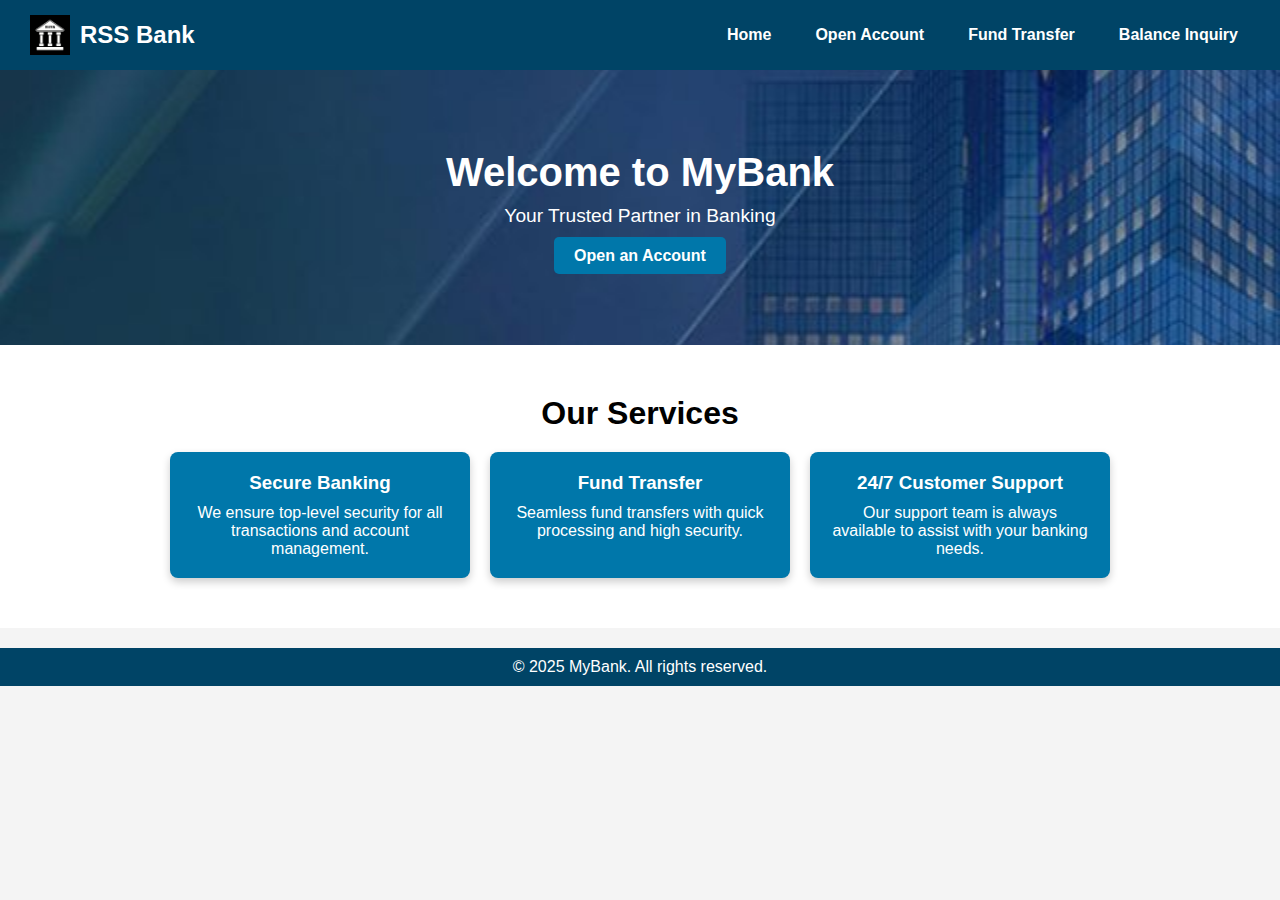
==== frontend/index.html @ 57e33e90 "first commit" ====
<!DOCTYPE html>
<html lang="en">
<head>
    <meta charset="UTF-8">
    <meta name="viewport" content="width=device-width, initial-scale=1.0">
    <title>RSS Bank - Home</title>
    <link rel="stylesheet" href="/frontend/style.css">
</head>
<body>

    <!-- Navbar -->
    <div id="navbar"></div>

    <!-- Hero Section -->
    <section class="hero">
        <h1>Welcome to MyBank</h1>
        <p>Your Trusted Partner in Banking</p>
        <a href="/frontend/openacc.html" class="btn">Open an Account</a>
    </section>

    <!-- Bank Services -->
    <section class="services">
        <h2>Our Services</h2>
        <div class="service-container">
            <div class="service-card">
                <h3>Secure Banking</h3>
                <p>We ensure top-level security for all transactions and account management.</p>
            </div>
            <div class="service-card">
                <h3>Fund Transfer</h3>
                <p>Seamless fund transfers with quick processing and high security.</p>
            </div>
            <div class="service-card">
                <h3>24/7 Customer Support</h3>
                <p>Our support team is always available to assist with your banking needs.</p>
            </div>
        </div>
    </section>

    <!-- Footer -->
    <footer>
        <p>&copy; 2025 MyBank. All rights reserved.</p>
    </footer>

    <script>
        // Load Navbar
        fetch("navbar.html")
            .then(response => response.text())
            .then(data => document.getElementById("navbar").innerHTML = data);
    </script>

</body>
</html>
---- frontend/style.css ----
/* Global Styles */
body {
    font-family: 'Arial', sans-serif;
    margin: 0;
    padding: 0;
    background-color: #f4f4f4;
}
input, button {
    margin: 5px;
    padding: 8px;
}
* {
    margin: 0;
    padding: 0;
    box-sizing: border-box;
    font-family: 'Arial', sans-serif;
}

.navbar {
    display: flex;
    justify-content: space-between;
    align-items: center;
    background-color: #004466; /* Professional Blue */
    padding: 15px 30px;
    color: white;
}

.nav-logo {
    display: flex;
    align-items: center;
}

.nav-logo img {
    width: 40px;
    height: 40px;
    margin-right: 10px;
}

.nav-logo span {
    font-size: 1.5rem;
    font-weight: bold;
}

.nav-links {
    list-style: none;
    display: flex;
}

.nav-links li {
    margin-left: 20px;
}

.nav-links a {
    text-decoration: none;
    color: white;
    font-size: 1rem;
    font-weight: bold;
    padding: 8px 12px;
    transition: 0.3s ease;
}

.nav-links a:hover {
    background-color: #0077aa; /* Lighter Blue */
    border-radius: 5px;
}


/* Hero Section */
.hero {
    text-align: center;
    padding: 80px 20px;
    background: url('/frontend/img/bg.jpg') no-repeat center center/cover;
    color: white;
}

.hero h1 {
    font-size: 2.5rem;
    margin-bottom: 10px;
}

.hero p {
    font-size: 1.2rem;
    margin-bottom: 20px;
}

.btn {
    background-color: #0077aa;
    color: white;
    padding: 10px 20px;
    text-decoration: none;
    font-weight: bold;
    border-radius: 5px;
    transition:  0.3s;
}

.btn:hover {
    background-color: #005577;
}

/* Services Section */
.services {
    text-align: center;
    padding: 50px 20px;
    background: white;
}

.services h2 {
    font-size: 2rem;
    margin-bottom: 20px;
}

.service-container {
    display: flex;
    justify-content: center;
    gap: 20px;
    flex-wrap: wrap;
}

.service-card {
    background: #0077aa;
    color: white;
    padding: 20px;
    width: 300px;
    border-radius: 8px;
    box-shadow: 0 4px 8px rgba(0, 0, 0, 0.2);
}

.service-card h3 {
    margin-bottom: 10px;
}

/* Footer */
footer {
    text-align: center;
    padding: 10px;
    background: #004466;
    color: white;
    margin-top: 20px;
}
/* Form Container */
.form-container {
    max-width: 700px;
    margin: 40px auto;
    padding: 20px;
    background: white;
    box-shadow: 0 4px 8px rgba(0, 0, 0, 0.2);
    border-radius: 10px;
    text-align: center;
}

.form-container h2,.fundcontainer h2,.balcontainer h2 {
    color: #0077aa;
}

.form-container p,.fundcontainer p,.balcontainer p {
    font-size: 14px;
    color: #555;
}

/* Form Elements open account*/
.openaccform {
    display: flex;
    flex-direction: column;
    gap: 10px;
}

.openaccform  label {
    text-align: left;
    font-weight: bold;
    margin-top: 15px;
}

.openaccform input {
    width: 100%;
    padding: 8px;
    border: 1px solid #ccc;
    border-radius: 5px;
    font-size: 16px;
}

.openaccform button {
    background-color: #0077aa;
    color: white;
    padding: 10px;
    font-size: 16px;
    border: none;
    border-radius: 5px;
    cursor: pointer;
    transition: 0.3s;
}

.openaccform button:hover {
    background-color: #005577;
}

/* Result Box */
.result-box {
    margin-top: 20px;
    padding: 10px;
    background: #eef;
    border-left: 5px solid #0077aa;
    display: none;
    width: 100%;
   
}
.success-message {
    background: #e6ffe6;
    width: 100%;
    border-left: 5px solid #28a745;
    padding: 10px;
    color: #155724;
    font-weight: bold;
    margin-left: 5px;
}

.error-message {
    background: #ffe6e6;
    border-left: 5px solid #d9534f;
    padding: 10px;
    color: #721c24;
    width: 100%;

}

/*fund transfer*/
.fundcontainer {
    max-width: 700px;
    margin: 40px auto;
    padding: 20px;
    background: white;
    box-shadow: 0 4px 8px rgba(0, 0, 0, 0.2);
    border-radius: 10px;
    text-align: center;}

.fundcontainer h2 {
    color: #0077aa;
}

.fundcontainer p {
    font-size: 14px;
    color: #555;
}

.fundcontainer label {
    display: block;
    font-weight: bold;
    margin-top: 10px;
    text-align: left;
    margin-left: 5px;
}

.fundcontainer input {
    width: 100%;
    padding: 10px;
    margin-bottom: 15px;
    border: 1px solid #ccc;
    border-radius: 5px;
    box-sizing: border-box;
}

.fundcontainer button {
    width: 100%;
    padding: 12px;
    background-color: #0077aa;
    color: white;
    border: none;
    border-radius: 5px;
    font-size: 16px;
    cursor: pointer;
}

.fundcontainer button:hover {
    background-color: #005f87;
}



/*balance enquiry*/
.balcontainer {
    max-width: 700px;
    margin: 50px auto;
    padding: 20px;
    background: white;
    box-shadow: 0 4px 8px rgba(0, 0, 0, 0.2);
    border-radius: 10px;
    text-align: center;
}
.balcontainer button {
    background-color: #0077aa;
    color: white;
    padding: 10px 15px;
    border: none;
    border-radius: 5px;
    cursor: pointer;
}
.balcontainer button:hover{
    background-color: #005577;
}
.balcontainer input{
    margin-top: 20px;
}
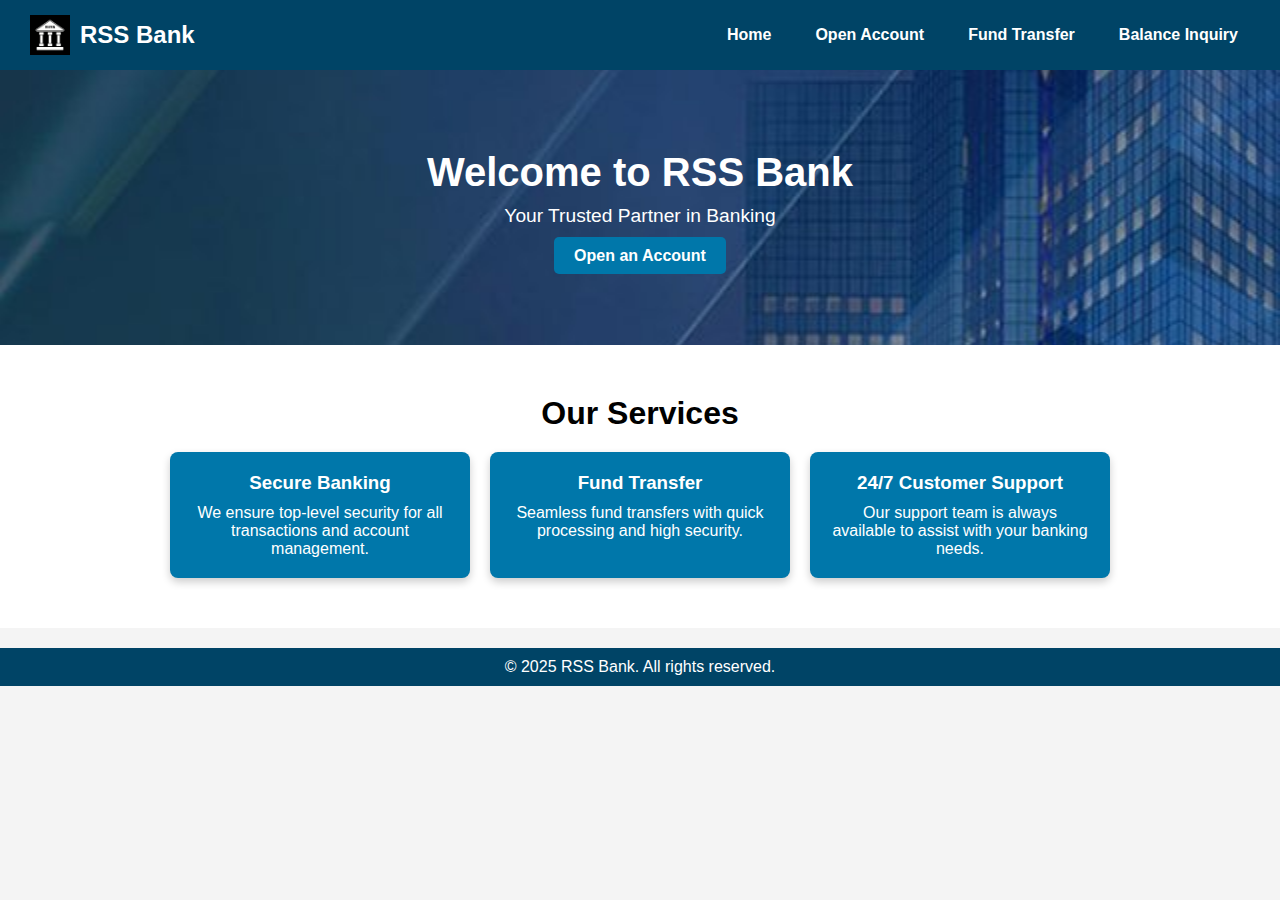
==== commit 6aad52d8: "Name Change" ====
--- a/frontend/index.html
+++ b/frontend/index.html
@@ -13,7 +13,7 @@
 
     <!-- Hero Section -->
     <section class="hero">
-        <h1>Welcome to MyBank</h1>
+        <h1>Welcome to RSS Bank</h1>
         <p>Your Trusted Partner in Banking</p>
         <a href="/frontend/openacc.html" class="btn">Open an Account</a>
     </section>
@@ -39,7 +39,7 @@
 
     <!-- Footer -->
     <footer>
-        <p>&copy; 2025 MyBank. All rights reserved.</p>
+        <p>&copy; 2025 RSS Bank. All rights reserved.</p>
     </footer>
 
     <script>
